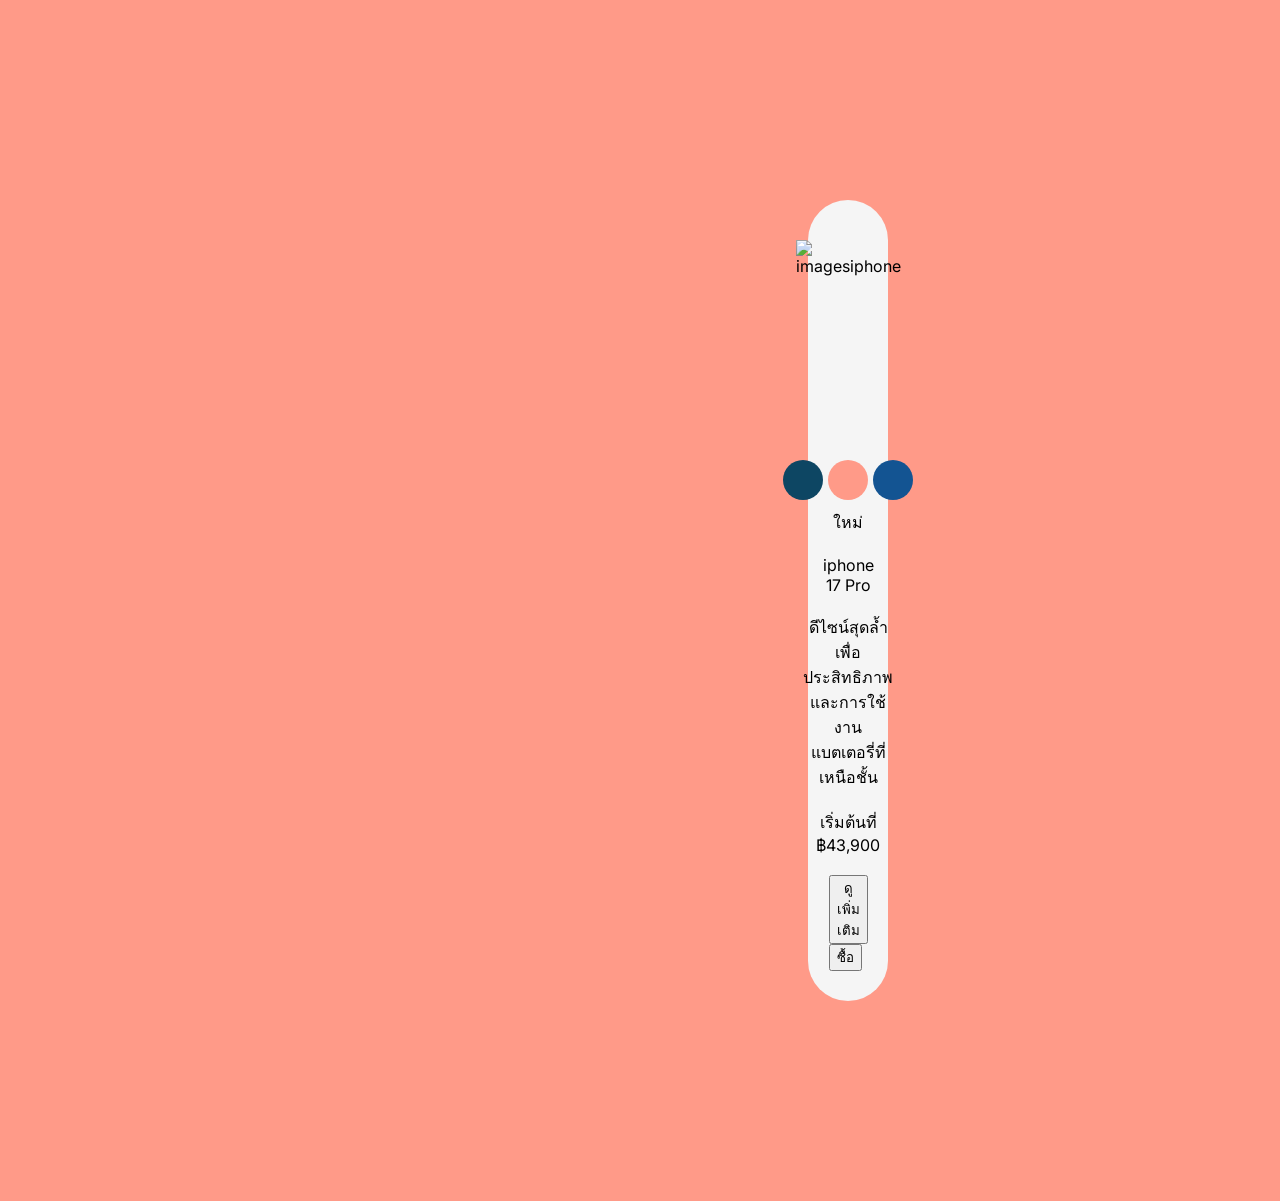
==== 04-card/index.html @ e98e9410 "card_final_HTML and CSS" ====
<!DOCTYPE html>
<html lang="en">
	<head>
		<meta charset="UTF-8" />
		<meta
			name="viewport"
			content="width=device-width, initial-scale=1.0"
		/>
		<link
			rel="stylesheet"
			href="reset.css"
		/>
		<link
			rel="stylesheet"
			href="style.css"
		/>
		<title>CSS</title>
	</head>

	<body>
		<main>
			<section>
				<div>
					<img src="https://www.apple.com/v/iphone/home/ce/images/overview/select/iphone_17pro__0s6piftg70ym_large_2x.jpg" alt="imagesiphone">
				</div>
				<div class="mather-box">
					<div class="box" id="box1"></div>
					<div class="box" id="box2"></div>
					<div class="box" id="box3"></div>
				</div>
				<p>ใหม่</p>
				<p>iphone 17 Pro</p>
				<p>ดีไซน์สุดล้ำเพื่อประสิทธิภาพและการใช้งานแบตเตอรี่ที่เหนือชั้น</p>
				<p>เริ่มต้นที่ ฿43,900</p>
				<div class="button-click">
					<button>ดูเพิ่มเติม</button>
					<button>ซื้อ</button>
				</div>
			</section>
		</main>
	</body>
</html>
---- 04-card/style.css ----
/* Import Fonts */
@import url("https://fonts.googleapis.com/css2?family=Poppins:ital,wght@0,100;0,200;0,300;0,400;0,500;0,600;0,700;0,800;0,900;1,100;1,200;1,300;1,400;1,500;1,600;1,700;1,800;1,900&display=swap");

@import url("https://fonts.googleapis.com/css2?family=Inter:ital,opsz,wght@0,14..32,100..900;1,14..32,100..900&display=swap");

:root {
	--color-primary: #0d4663;
	--color-secondary: #135492;
	--color-accent: #ff9a88;

	--color-black: #111;
	--color-white: #f5f5f5;

	--font-sans: "Inter";

	--nav-height: 64px;
}

body {
	font-family: var(--font-sans), serif;
	background-color: var(--color-accent);
}

section {
	display: flex;
	justify-content: center;
	flex-direction: column;
	align-items: center;
	background-color: var(--color-white);
	padding: 20px 40px;
	margin: 200px 800px;
	border-radius: 40px;
}

img{
	display: block;
	height: 200px;
	margin: 20px;
}
.mather-box{
	display: flex;
	flex-direction: row;
	gap: 5px;

}
.box{
	display: block;
	background-color: var(--color-black);
	border-radius: 50%;
	padding: 20px;
	aspect-ratio: 1/1;
}
#box1{
	background-color: var(--color-primary);
}
#box2{
	background-color: var(--color-accent);
}
#box3{
	background-color: var(--color-secondary);
}
p{
	margin: 10px;
	text-align: center;
}

.button-click{
	margin: 10px;
}
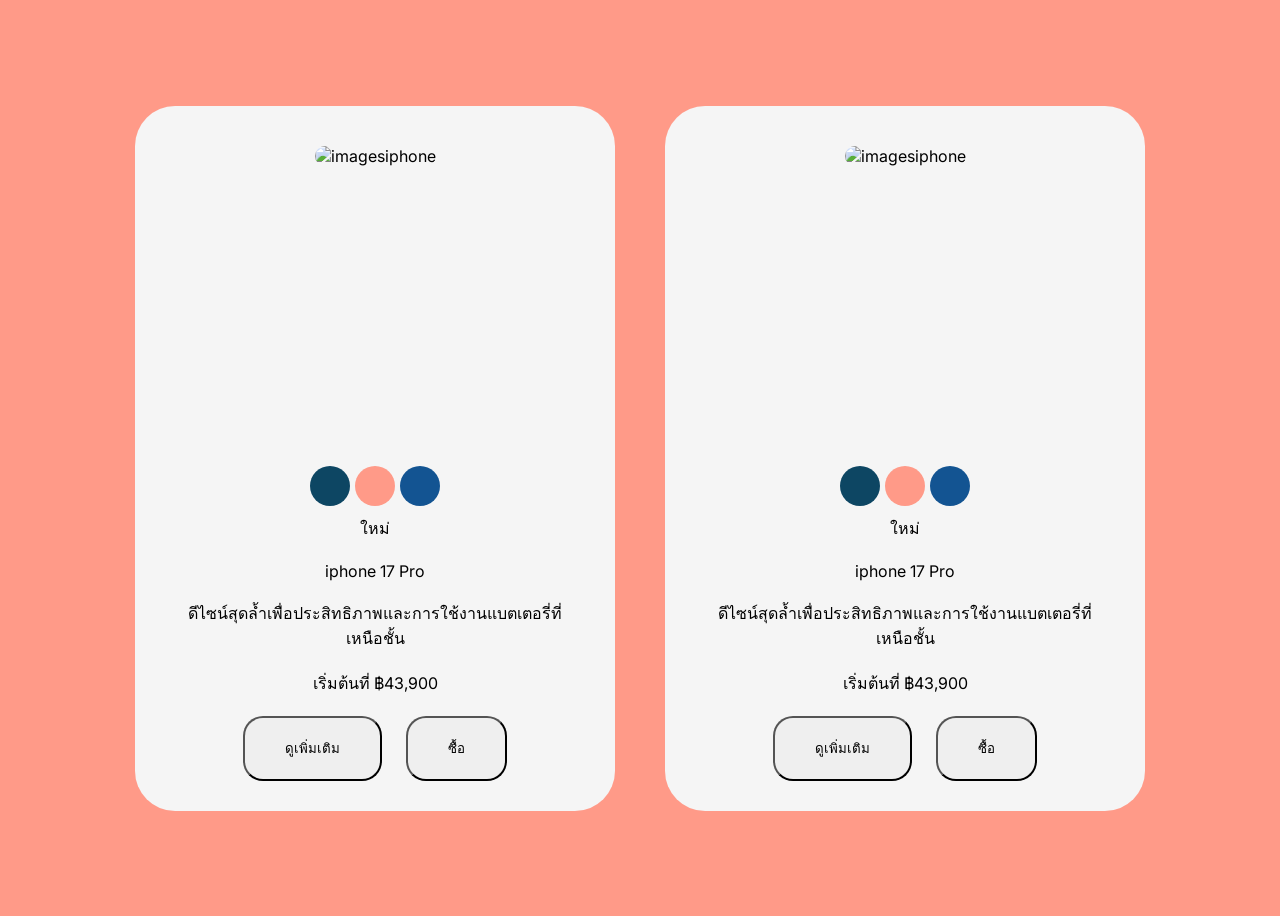
==== commit 6c32cc01: "fireCSS" ====
--- a/04-card/index.html
+++ b/04-card/index.html
@@ -20,7 +20,25 @@
 	<body>
 		<main>
 			<section>
-				<div>
+				<div id="img-containor">
+					<img src="https://www.apple.com/v/iphone/home/ce/images/overview/select/iphone_17pro__0s6piftg70ym_large_2x.jpg" alt="imagesiphone">
+				</div>
+				<div class="mather-box">
+					<div class="box" id="box1"></div>
+					<div class="box" id="box2"></div>
+					<div class="box" id="box3"></div>
+				</div>
+				<p>ใหม่</p>
+				<p>iphone 17 Pro</p>
+				<p>ดีไซน์สุดล้ำเพื่อประสิทธิภาพและการใช้งานแบตเตอรี่ที่เหนือชั้น</p>
+				<p>เริ่มต้นที่ ฿43,900</p>
+				<div class="button-click">
+					<button>ดูเพิ่มเติม</button>
+					<button>ซื้อ</button>
+				</div>
+			</section>
+			<section>
+				<div id="img-containor">
 					<img src="https://www.apple.com/v/iphone/home/ce/images/overview/select/iphone_17pro__0s6piftg70ym_large_2x.jpg" alt="imagesiphone">
 				</div>
 				<div class="mather-box">
--- a/04-card/style.css
+++ b/04-card/style.css
@@ -20,7 +20,13 @@
 	font-family: var(--font-sans), serif;
 	background-color: var(--color-accent);
 }
-
+main{
+	display:flex;
+	justify-content: center;
+	align-items: center;
+	min-height: 100dvh;
+	gap: 50px;
+}
 section {
 	display: flex;
 	justify-content: center;
@@ -28,14 +34,18 @@
 	align-items: center;
 	background-color: var(--color-white);
 	padding: 20px 40px;
-	margin: 200px 800px;
+	width: 400px;
 	border-radius: 40px;
 }
 
+#img-containor{
+	display: block;
+	height: 300px;
+	margin: 20px;
+	border-radius: 25px;
+}
 img{
-	display: block;
-	height: 200px;
-	margin: 20px;
+	border-radius: 24px;
 }
 .mather-box{
 	display: flex;
@@ -64,6 +74,8 @@
 	text-align: center;
 }
 
-.button-click{
+button{
+	padding: 20px 40px;
 	margin: 10px;
+	border-radius: 20px 20px 20px 20px ;
 }
